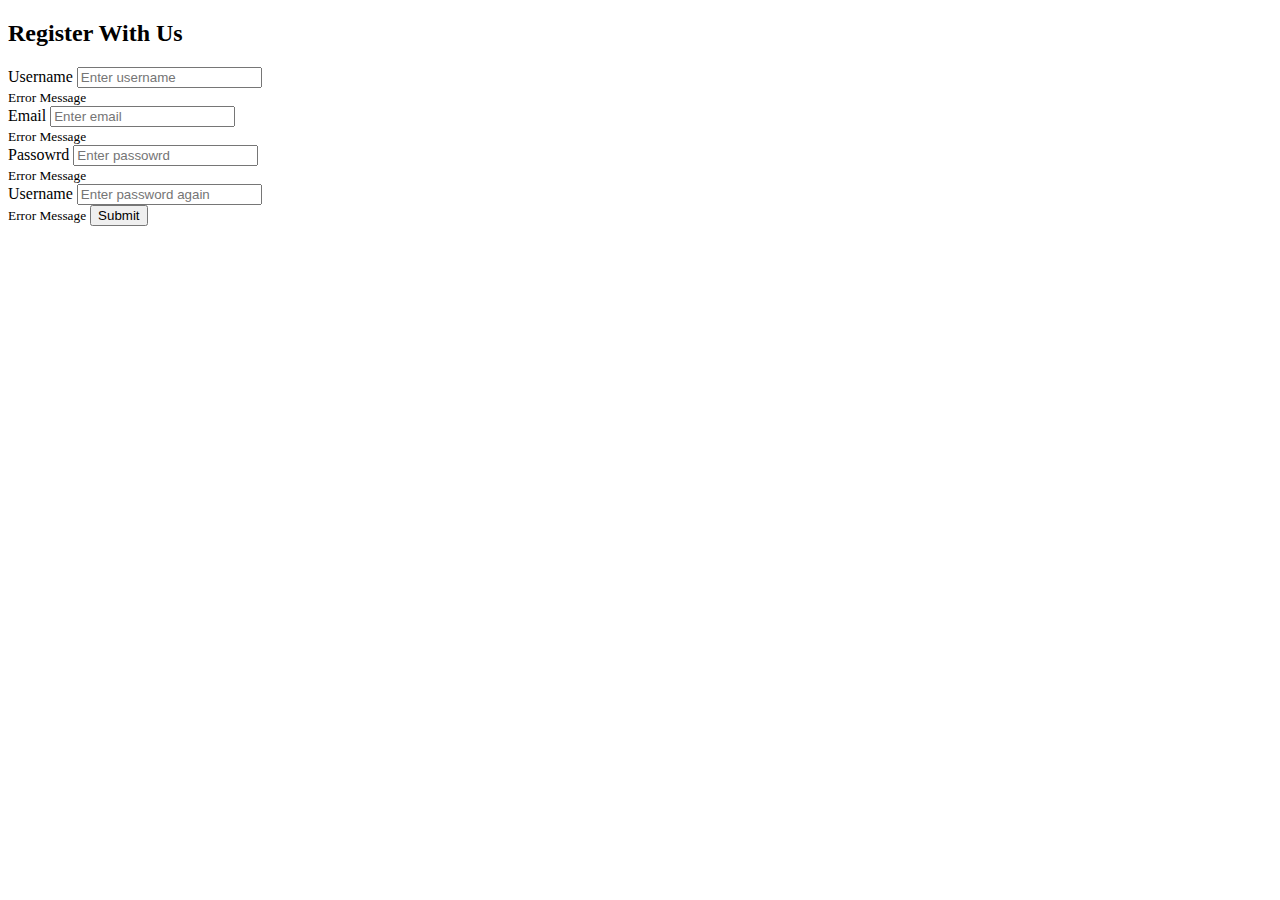
==== formValidator/index.html @ 15f93a07 "valid form html" ====
<!DOCTYPE html>
<html lang="en">
<head>
  <meta charset="UTF-8">
  <meta name="viewport" content="width=device-width, initial-scale=1.0">
  <title>Form Validator</title>
</head>
<body>
  <div class="class">
    <form id="form" class="form">
      <h2>Register With Us</h2>
      <div class="form-control">
        <label for="username">Username</label>
          <input type="text" id="username" placeholder="Enter username"></div>
          <small>Error Message</small>
      </div>
      <div class="form-control">
        <label for="email">Email</label>
          <input type="text" id="email" placeholder="Enter email"></div>
          <small>Error Message</small>
      </div>
      <div class="form-control">
        <label for="passowrd">Passowrd</label>
          <input type="text" id="passowrd" placeholder="Enter passowrd"></div>
          <small>Error Message</small>
      </div>
      <div class="form-control">
        <label for="password2">Username</label>
          <input type="text" id="password2" placeholder="Enter password again"></div>
          <small>Error Message</small>
      </div>
      <button type="submit">Submit</button>
    </form>
  </div>
  <script src="script.js"></script>
</body>
</html>
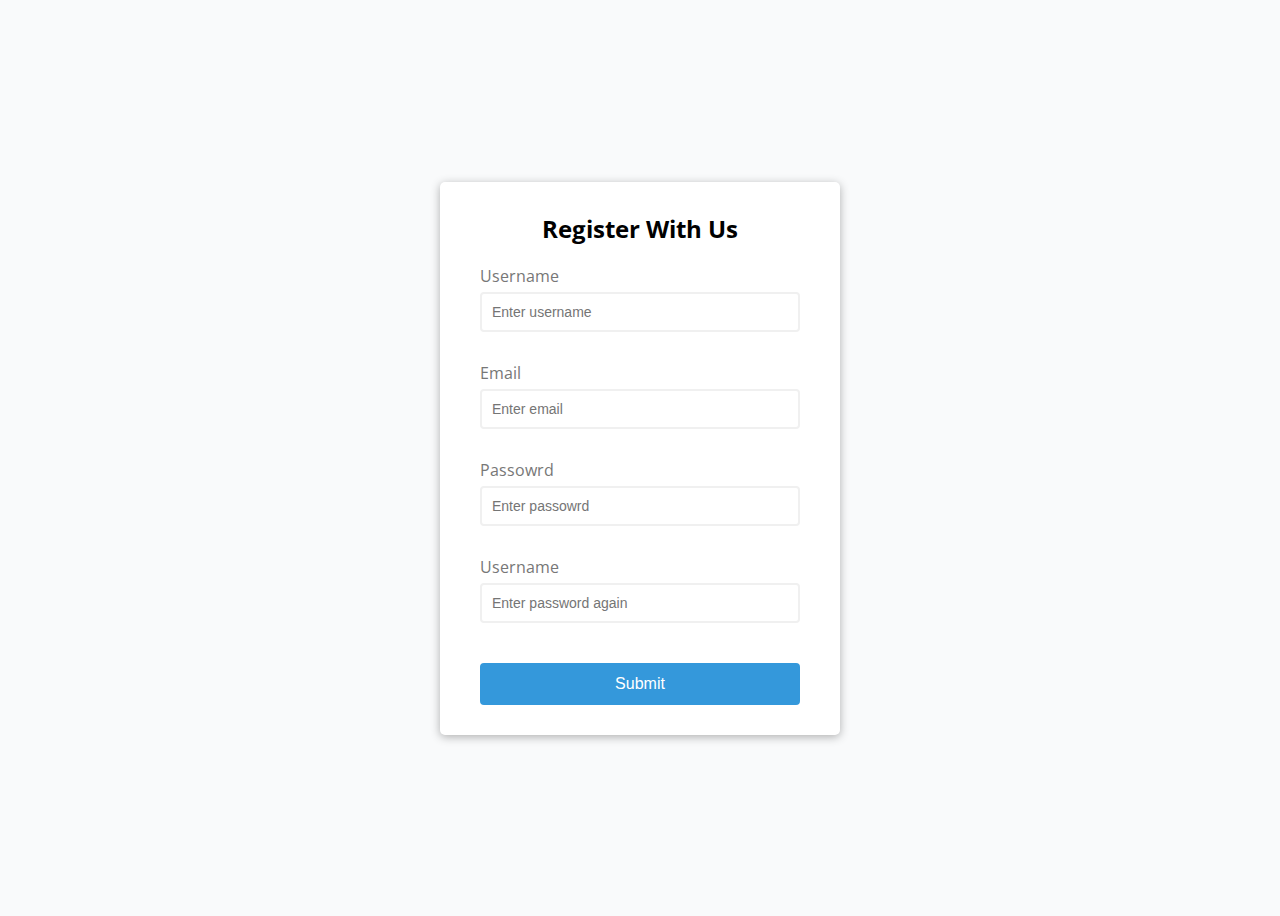
==== commit b584dced: "add css" ====
--- a/formValidator/index.html
+++ b/formValidator/index.html
@@ -3,30 +3,31 @@
 <head>
   <meta charset="UTF-8">
   <meta name="viewport" content="width=device-width, initial-scale=1.0">
+  <link rel="stylesheet" href="style.css">
   <title>Form Validator</title>
 </head>
 <body>
-  <div class="class">
+  <div class="container">
     <form id="form" class="form">
       <h2>Register With Us</h2>
       <div class="form-control">
         <label for="username">Username</label>
-          <input type="text" id="username" placeholder="Enter username"></div>
+          <input type="text" id="username" placeholder="Enter username">
           <small>Error Message</small>
       </div>
       <div class="form-control">
         <label for="email">Email</label>
-          <input type="text" id="email" placeholder="Enter email"></div>
+          <input type="text" id="email" placeholder="Enter email">
           <small>Error Message</small>
-      </div>
+        </div>
       <div class="form-control">
         <label for="passowrd">Passowrd</label>
-          <input type="text" id="passowrd" placeholder="Enter passowrd"></div>
+          <input type="text" id="passowrd" placeholder="Enter passowrd">
           <small>Error Message</small>
-      </div>
+        </div>
       <div class="form-control">
         <label for="password2">Username</label>
-          <input type="text" id="password2" placeholder="Enter password again"></div>
+          <input type="text" id="password2" placeholder="Enter password again">
           <small>Error Message</small>
       </div>
       <button type="submit">Submit</button>
--- a/formValidator/style.css
+++ b/formValidator/style.css
@@ -0,0 +1,94 @@
+@import url('https://fonts.googleapis.com/css?family=Open+Sans&display=swap');
+
+:root{
+  --success-color: #2ecc71; 
+  --error-color: #e74c3c;
+}
+
+* {
+  box-sizing: border-box;
+}
+
+body {
+  background-color: #f9fafb;
+  font-family: 'Open Sans', 'sans-serif';
+  display: flex;
+  align-items: center;
+  justify-content: center;
+  min-height: 100vh;
+}
+
+.container{
+  background-color: #fff;
+  border-radius: 5px;
+  box-shadow: 0 2px 10px rgba(0, 0, 0, 0.3);
+  width: 400px;
+}
+
+h2 {
+  text-align: center;
+  margin: 0 0 20px;
+}
+
+.form{
+  padding: 30px 40px;
+}
+
+.form-control{
+  margin-bottom: 10px;
+  padding-bottom: 20px;
+  position: relative;
+}
+
+.form-control label {
+  color: #777;
+  display: block;
+  margin-bottom: 5px;
+}
+
+.form-control input {
+  border: 2px solid #f0f0f0;
+  border-radius: 4px;
+  display: block;
+  width: 100%;
+  padding: 10px;
+  font-size: 14px;
+}
+
+.form-control input:focus {
+  outline: 0;
+  border-color: #777;
+}
+
+.form-control.success input{
+  border-color: var(--success-color);
+}
+
+.form-control.error input{
+  border-color: var(--error-color);
+}
+
+.form-control small {
+  color: var(--error-color);
+  position: absolute;
+  bottom: 0;
+  left: 0;
+  visibility: hidden;
+}
+
+.form-control.error small {
+  visibility: visible;
+}
+
+.form button {
+  cursor: pointer;
+  background-color: #3498db;
+  border: 2px solid #3498db;
+  border-radius: 4px;
+  display: block;
+  font-size: 16px;
+  padding: 10px;
+  color: #fff;
+  margin-top: 20px;
+  width: 100%;
+}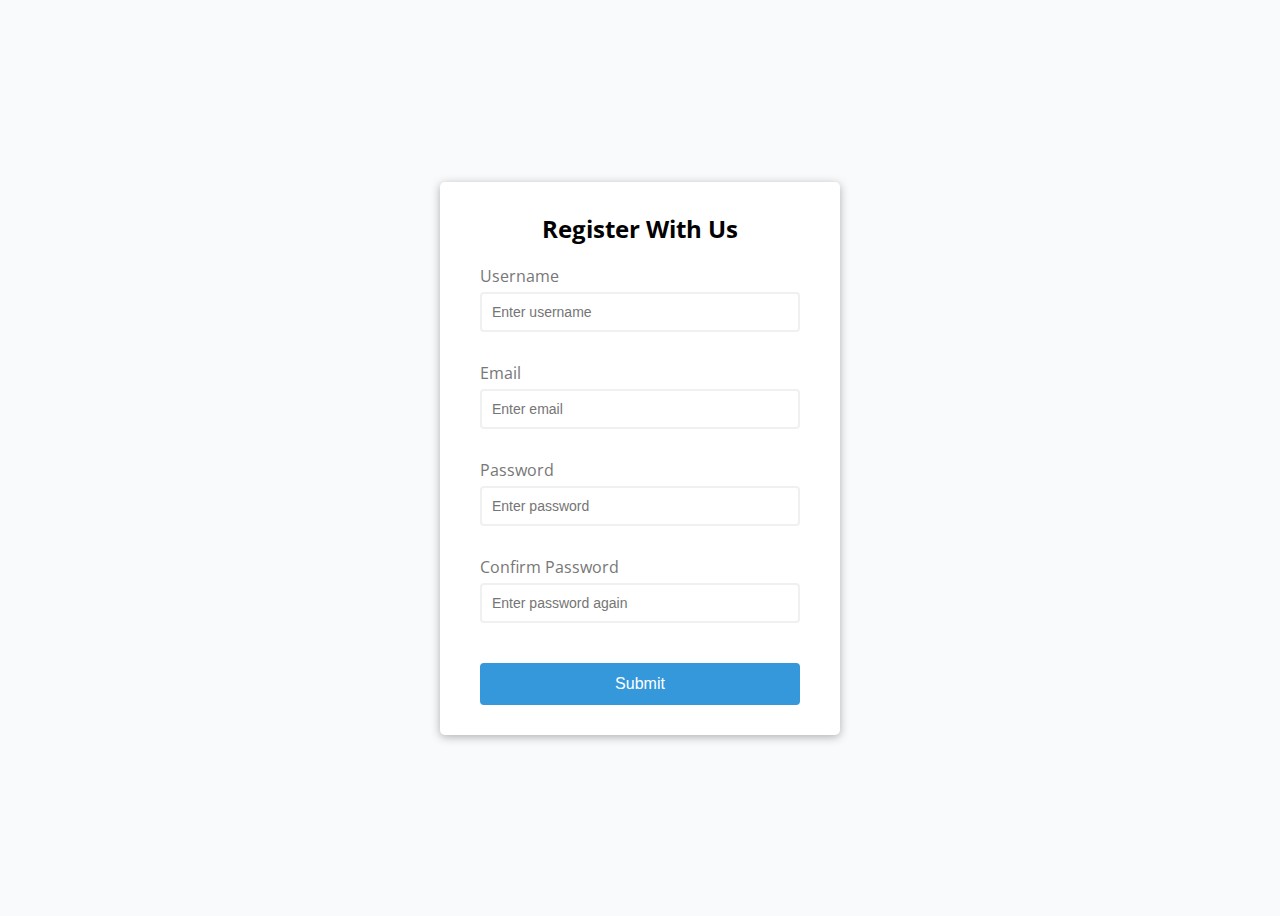
==== commit 011735bb: "Finish Javascript" ====
--- a/formValidator/index.html
+++ b/formValidator/index.html
@@ -21,13 +21,13 @@
           <small>Error Message</small>
         </div>
       <div class="form-control">
-        <label for="passowrd">Passowrd</label>
-          <input type="text" id="passowrd" placeholder="Enter passowrd">
+        <label for="password">Password</label>
+          <input type="password" id="password" placeholder="Enter password">
           <small>Error Message</small>
         </div>
       <div class="form-control">
-        <label for="password2">Username</label>
-          <input type="text" id="password2" placeholder="Enter password again">
+        <label for="password2">Confirm Password</label>
+          <input type="password" id="password2" placeholder="Enter password again">
           <small>Error Message</small>
       </div>
       <button type="submit">Submit</button>
